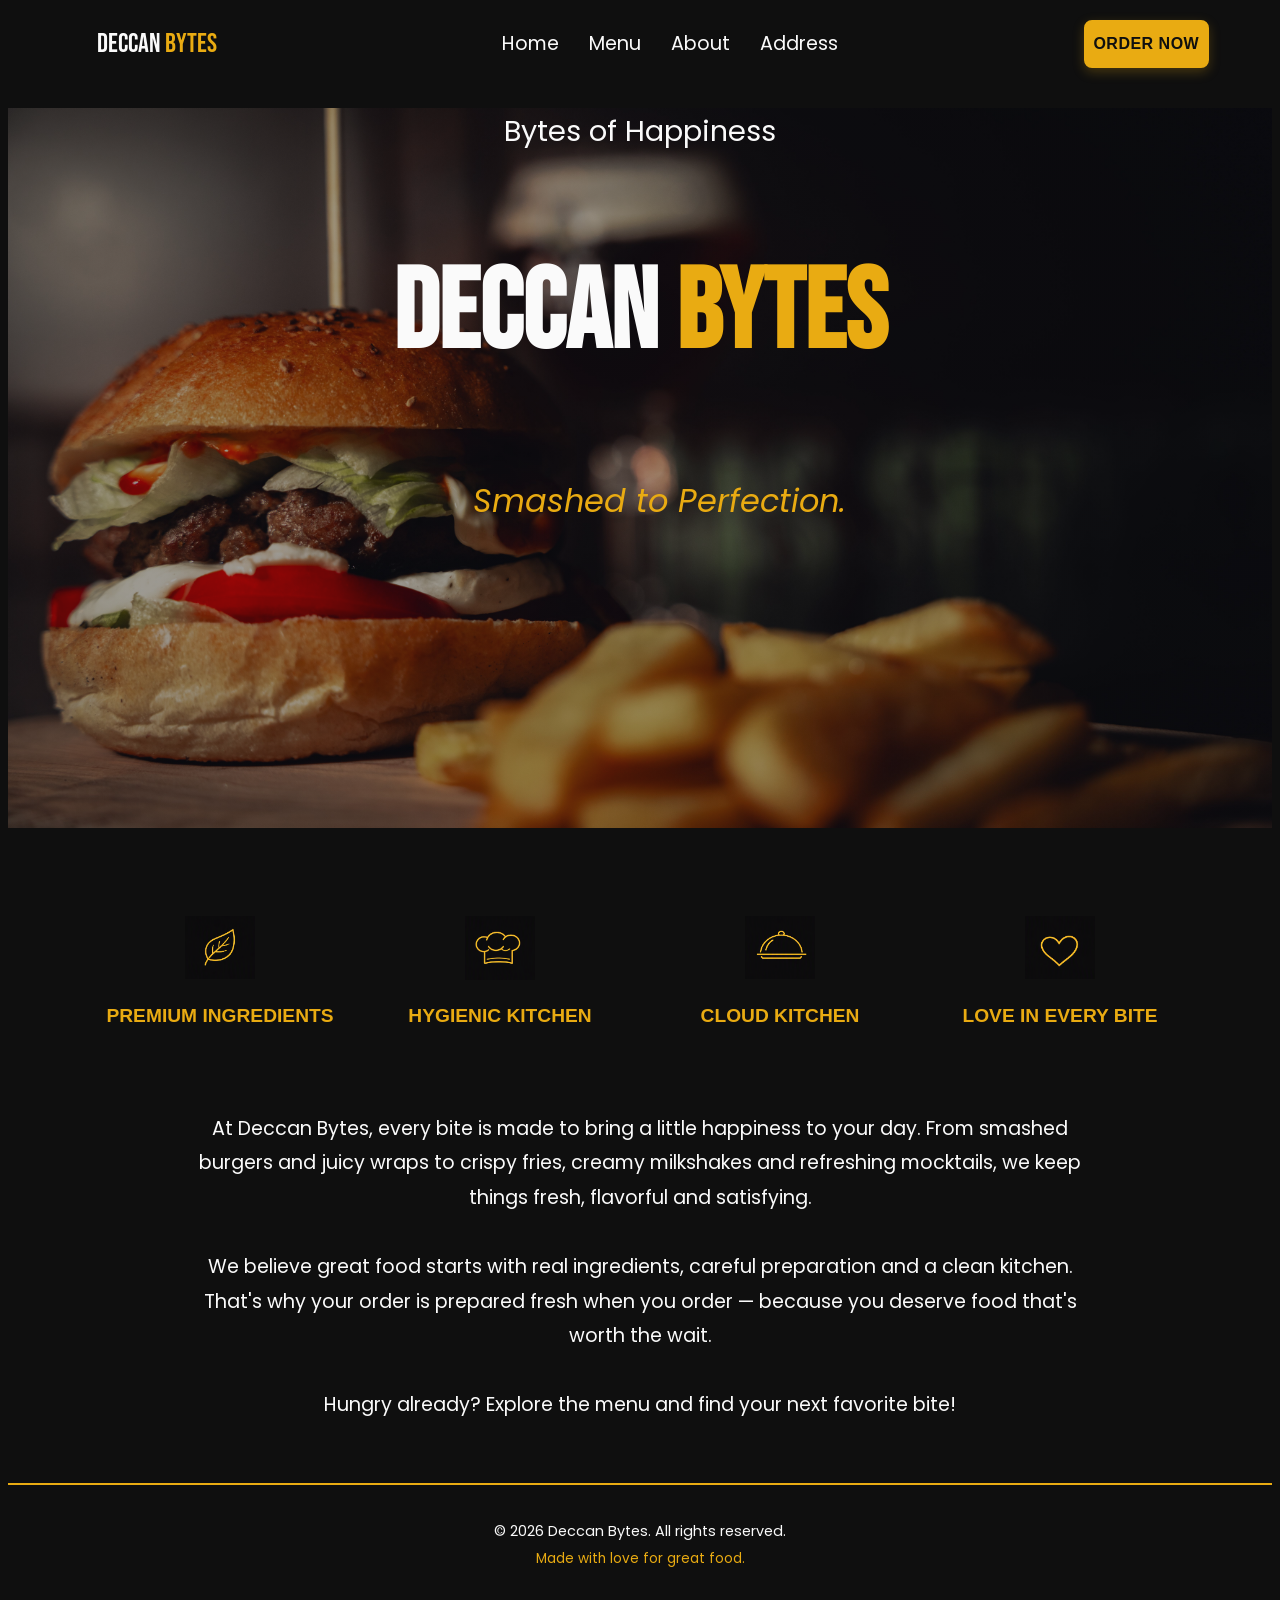
==== index.html @ 405ad227 "Initial Deccan Bytes website" ====
<!DOCTYPE html>
<html lang="en">
<head>
  <meta charset="UTF-8">

  <meta name="viewport" content="width=device-width, initial-scale=1.0">

  <meta
    name="description"
    content="Deccan Bytes — smashed burgers, juicy wraps, loaded fries, milkshakes and refreshing mocktails in Hyderabad."
  >

  <meta name="theme-color" content="#0F0F0F">

  <title>Deccan Bytes | Smashed to Perfection</title>

  <link rel="icon" type="image/png" href="truefavicon.png">

  <link rel="stylesheet" href="style.css">

  <link rel="preconnect" href="https://fonts.googleapis.com">
  <link rel="preconnect" href="https://fonts.gstatic.com" crossorigin>

  <link
    href="https://fonts.googleapis.com/css2?family=Bebas+Neue&family=Open+Sans:ital,wght@0,300..800;1,300..800&display=swap"
    rel="stylesheet"
  >

  <link
    href="https://fonts.googleapis.com/css2?family=Poppins:wght@100;200;300;400;500;600;700;800;900&display=swap"
    rel="stylesheet"
  >
</head>
  <body>
    <nav>
      <div class="brand"><span class="white-text">DECCAN</span> BYTES</div>
      <button id="menu-toggle">☰</button>

    <ul>
        <li><a href="index.html">Home</a></li>
        <li><a href="menupage.html">Menu</a></li>
        <li><a href="aboutpage.html">About</a></li>
        <li><a href="addresspage.html">Address</a></li>
    </ul>

<a href="addresspage.html" id="order-button">ORDER NOW</a>
</nav>
<section class="hero">
    
   <p id = "heading"> Bytes of Happiness</p>
   <h1 id = "actualheading"><span class="white-text">DECCAN</span> <span class="orange-text">BYTES</span></h1>
   <p id = "tagline2"><em>Smashed to Perfection.</em></p>
  
   </section>
   <section class="values">

  <div class="value-card">
    <img src="ICONS/ICONS - PREMIUM INGREDIENTS.png" alt="Leaf icon">
    <h2>PREMIUM INGREDIENTS</h2>
  </div>

  <div class="value-card">
    <img src="ICONS/ICONS - HYGIENIC KITCHEN.png" alt="Chef hat icon">
    <h2>HYGIENIC KITCHEN</h2>
  </div>

  <div class="value-card">
    <img src="ICONS/ICONS - CLOUD KITCHEN.png" alt="Serving cloche icon">
    <h2>CLOUD KITCHEN</h2>
  </div>

  <div class="value-card">
    <img src="ICONS/ICONS - LOVE IN EVERY BITE.png" alt="Heart icon">
    <h2>LOVE IN EVERY BITE</h2>
  </div>

</section>
   <p id = "text">At Deccan Bytes, every bite is made to bring a little happiness to your day. From smashed burgers and juicy wraps to crispy fries, creamy milkshakes and refreshing mocktails, we keep things fresh, flavorful and satisfying.
    

    <br><br>


We believe great food starts with real ingredients, careful preparation and a clean kitchen. That's why your order is prepared fresh when you order — because you deserve food that's worth the wait.


<br><br>


Hungry already? Explore the menu and find your next favorite bite! 
      </p>
      <script src="script.js"></script>
      <footer class="site-footer">
  <p>© 2026 Deccan Bytes. All rights reserved.</p>
  <p>Made with love for great food.</p>
</footer>
</body>
</html>
---- style.css ----
h1 {
  font-size: 3rem;
  font-family: 'Bebas Neue', cursive;
}

body {
  background-color: #0F0F0F;
  color: #E9AB12;
  font-family: 'Poppins', sans-serif;
}

.brand {
  font-size: 1.7rem;
  margin-left: 2vw;
  font-family: 'Bebas Neue', sans-serif;
}

.hero #heading {
  font-size: 1.8rem;
  font-family: 'Poppins', cursive;
  text-align: center;
}

.hero #actualheading {
  font-family: 'Bebas Neue', cursive;
  font-size: 7rem;
  text-align: center;
}

.hero #tagline2 {
  font-size: 2rem;
  margin-left: 3vw;
  margin-top: 5vh;
  text-align: center;
}


/* =========================
   NAVBAR
   ========================= */

nav {
  position: sticky;
  top: 0;
  z-index: 1000;
  display: flex;
  align-items: center;
  justify-content: space-between;
  background-color: #0F0F0F;
  padding: 5px 5%;
}

nav ul {
  display: flex;
  gap: 30px;
  list-style: none;
}

nav ul li a {
  text-decoration: none;
  color: #fafafa;
  font-size: 1.2rem;
  transition: 0.3s ease;
}

nav ul li a:hover {
  color: #fdfcfb;
  background-color: #ff6200;
  transform: scale(1.1);
}


/* HAMBURGER BUTTON */

#menu-toggle {
  display: none;
  background: none;
  border: none;
  color: #E9AB12;
  font-size: 2rem;
  cursor: pointer;
}

#order-button {
  position: relative;
  overflow: hidden;

  width: 125px;
  height: 48px;

  display: flex;
  align-items: center;
  justify-content: center;

  box-sizing: border-box;

  border: 2px solid #E9AB12;
  border-radius: 8px;

  background-color: #E9AB12;
  color: #0F0F0F;

  text-decoration: none;

  font-family: 'League Spartan', sans-serif;
  font-size: 1rem;
  font-weight: 800;
  letter-spacing: 0.5px;

  cursor: pointer;

  box-shadow: 0 4px 12px rgba(233, 171, 18, 0.25);

  transition:
    transform 0.25s ease,
    background-color 0.25s ease,
    color 0.25s ease,
    box-shadow 0.25s ease;
}

#order-button:hover {
  background-color: #0F0F0F;
  color: #E9AB12;
  text-decoration: none;

  transform: translateY(-3px);

  box-shadow: 0 7px 18px rgba(233, 171, 18, 0.35);
}

#order-button:active {
  transform: translateY(0);
}

#order-button:active {
  transform: translateY(0);
  box-shadow: 0 3px 8px rgba(233, 171, 18, 0.2);
}


/* =========================
   HERO
   ========================= */

.hero {
  min-height: 80vh;
  background-image: linear-gradient(
    rgba(15, 15, 15, 0.4),
    rgba(15, 15, 15, 0.4)
  ),
  url("thirdbackground.jpg");
  background-size: cover;
  background-position: center;
}

p {
  line-height: 1.6;
}
.values {
  display: grid;
  grid-template-columns: repeat(4, 1fr);
  gap: 20px;
  max-width: 1100px;
  margin: 60px auto;
  padding: 0 20px;
}

.value-card {
  text-align: center;
  padding: 25px 15px;
}

.value-card img {
  width: 70px;
  height: 70px;
  object-fit: contain;
  margin-bottom: 15px;
}

.value-card h2 {
  font-family: 'League Spartan', sans-serif;
  color: #E9AB12;
  font-size: 1.2rem;
  margin: 0;
}

.white-text {
  color: #fafafa;
}

.orange-text {
  color: #E9AB12;
}

#heading {
  color: #fafafa;
}

#text {
  color: #fafafa;
  font-size: 1.2rem;
  text-align: center;
  max-width: 900px;
  margin: 60px auto;
  line-height: 1.8;
}


/* =========================
   MENU
   ========================= */

#menu-heading {
  font-family: 'Bebas Neue', cursive;
  font-size: 4rem;
  text-align: center;
  padding-top: 50px;
}

.menu-grid {
  display: grid;
  grid-template-columns: 1fr 1fr;
  gap: 25px;
}


/* =========================
   BURGERS
   ========================= */

#burgers {
  background-color: #b09471;
  border-radius: 10px;
  padding: 20px;
  border: 2px solid #000000;
}

.bimage {
  width: 137.5px;
  height: 158.5px;
  border-radius: 10px;
}

.menu-item1 {
  display: flex;
  align-items: center;
  justify-content: space-between;
  padding: 20px;
  background-color: #b8a389;
  color: #0F0F0F;
  border-radius: 10px;
}

.description {
  flex: 1;
  margin-right: 20px;
  font-size: 1.2rem;
  font-family: 'Poppins', sans-serif;
  background-color: #b1987b;
  color: #010000;
  padding: 10px;
  border-radius: 10px;
}

.rate {
  color: #d40000;
  font-size: 1.3rem;
}

.burgrow {
  display: flex;
  align-items: center;
  gap: 15px;
  margin-bottom: 30px;
}

.menu-section-heading {
  font-family: 'League Spartan', sans-serif;
  font-size: 2.5rem;
  margin-bottom: 30px;
  margin-right: 20px;
  color: #0F0F0F;
  text-align: center;
}


/* MOBILE COMPONENTS - HIDDEN ON DESKTOP */

.mobile-components {
  display: none;
}


/* =========================
   WRAPS
   ========================= */

#wraps {
  background-color: #b09471;
  border-radius: 10px;
  padding: 20px;
  border: 2px solid #000000;
}


/* =========================
   SABBA
   ========================= */

.sabbrow {
  display: flex;
  align-items: center;
  gap: 15px;
}

.simage {
  width: 137.5px;
  height: 158.5px;
  border-radius: 10px;
}

.sabbtext {
  flex: 1;
}


/* =========================
   COMBOS
   ========================= */

#combos {
  background-color: #030202;
  border-radius: 10px;
  padding: 20px;
  border: 2px solid #000000;
}

#combos-top-heading {
  font-family: 'League Spartan', sans-serif;
  font-size: 2.5rem;
  margin-bottom: 30px;
  margin-right: 20px;
  color: #E9AB12;
  text-align: center;
}

#below-combo {
  font-family: 'Poppins', sans-serif;
  font-size: 1.2rem;
  text-align: center;
  margin-bottom: 30px;
  color: #efecec;
}

.combo-name {
  font-family: 'Bebas Neue', cursive;
  font-size: 2.5rem;
  text-align: center;
  margin-bottom: 30px;
  color: #f7f7f7;
}


/* COMBO CONTENT */

.combo-content {
  display: flex;
  flex-direction: column;
  gap: 20px;
}


/* ONLY THE LIST + IMAGE ARE SIDE BY SIDE */

.combo-main {
  display: flex;
  align-items: center;
  gap: 20px;
}

.combo-main ul {
  flex: 1;
  margin: 0;
}

.combo-main ul li {
  font-family: 'Poppins', sans-serif;
  font-size: 1.2rem;
  margin-bottom: 15px;
  color: #efecec;
  list-style-type: disc;
}

.combo-image {
  height: 218px;
  width: 228px;
  border-radius: 15px;
}


/* CHICKEN CRUNCH IMAGE */

#chickencrunchcombo img {
  height: 210px;
  width: 228px;
  border-radius: 15px;
}


/* COMBO PRICE */

#combos .rate {
  color: #eeece7;
  font-size: 1.3rem;
  text-align: center;
  margin-top: 10px;
  background-color: #d00000;
  border: 2px solid #d00000;
  border-radius: 15px;
}


/* COMBO DESCRIPTION */

#combos .description {
  margin-right: 0;
}


/* RED TEXT */

.red-text {
  color: #ff0000;
}


/* =========================
   SIDES
   ========================= */

#sides {
  background-color: #020202;
  border-radius: 10px;
  padding: 20px;
  border: 2px solid #000000;
}

#sides .menu-item1 {
  background-color: #1a1a1a;
  color: #fafafa;
}

#sides .menu-section-heading {
  color: #E9AB12;
}

.side-image {
  width: 384px;
  height: 231.25px;
  border-radius: 15px;
  display: block;
  margin: 0 auto;
}


/* =========================
   MILKSHAKES
   ========================= */

.milkshake-content {
  display: flex;
  align-items: center;
  gap: 20px;
}

.milkshake-list {
  flex: 1;
}

.drink-item {
  display: flex;
  align-items: center;
  gap: 8px;
  margin-bottom: 18px;
  font-family: 'Poppins', sans-serif;
  font-size: 1rem;
  color: #f8f3f3;
}

.dots {
  flex: 1;
  border-bottom: 2px dotted #f8f3f3;
  min-width: 20px;
}

.drink-price {
  color: #d00000;
  font-weight: 600;
  white-space: nowrap;
}

.milkshake-image {
  width: 190px;
  height: 270px;
  object-fit: cover;
  border-radius: 15px;
}


/* =========================
   MOCKTAILS
   ========================= */

.mocktail-content {
  display: flex;
  align-items: center;
  gap: 20px;
}

.mocktail-list {
  flex: 1;
}

.mocktail-image {
  width: 190px;
  height: 270px;
  object-fit: cover;
  border-radius: 15px;
}


/* =========================
   ABOUT
   ========================= */

#about {
  background-color: #020202;
  border-radius: 10px;
  padding: 40px;
  border: 2px solid #000000;
}

#about .menu-section-heading {
  color: #E9AB12;
  text-align: center;
  margin-bottom: 30px;
}

.about-content {
  max-width: 850px;
  margin: 0 auto;
  text-align: center;
}

.about-content h2 {
  color: #d00000;
  font-family: 'Bebas Neue', sans-serif;
  font-size: 2rem;
  letter-spacing: 1px;
  margin-top: 25px;
  margin-bottom: 12px;
}

.about-content p {
  color: #f8f3f3;
  font-family: 'Poppins', sans-serif;
  font-size: 1rem;
  line-height: 1.8;
  margin-bottom: 18px;
}

.about-highlight {
  color: #E9AB12 !important;
  font-size: 1.1rem !important;
  margin-top: 30px;
}
.address {
  max-width: 700px;
  margin: 30px auto;
  padding: 20px 25px;

  background-color: #1a1a1a;
  border: 2px solid #E9AB12;
  border-radius: 10px;

  color: #fafafa;
  font-family: 'Poppins', sans-serif;
  font-size: 1.1rem;
  line-height: 1.7;
  text-align: center;

  box-shadow: 0 5px 15px rgba(233, 171, 18, 0.15);
}
/* FOOTER */
.site-footer {
  margin-top: 60px;
  padding: 30px 20px;
  background-color: #0F0F0F;
  border-top: 2px solid #E9AB12;
  text-align: center;
}

.site-footer p {
  margin: 5px 0;
  color: #fafafa;
  font-family: 'Poppins', sans-serif;
  font-size: 0.9rem;
}

.site-footer p:last-child {
  color: #E9AB12;
  font-size: 0.85rem;
}
.values h2 {
    font-family: 'League Spartan', sans-serif;
  color: #E9AB12;
  font-size: 1.2rem;
  margin: 0;
}
.address-layout {
  display: grid;
  grid-template-columns: 1fr 1fr;
  gap: 40px;
  align-items: center;
  max-width: 1100px;
  margin: 60px auto;
  padding: 20px;
}

.address-content {
  text-align: center;
}

.map-container {
  width: 100%;
  height: 320px;
  border-radius: 18px;
  overflow: hidden;
  border: 2px solid #E9AB12;
  box-shadow: 0 5px 20px rgba(233, 171, 18, 0.15);
}

.map-container iframe {
  width: 100%;
  height: 100%;
  border: 0;
}
.nugget-info {
  flex: 1;
}

.nugget-info .menu-item1 {
  margin-bottom: 15px;
}
/* ADDRESS PAGE */

.address-layout {
  display: grid;
  grid-template-columns: 1fr 1fr;
  gap: 40px;
  align-items: center;
  max-width: 1100px;
  margin: 60px auto;
  padding: 20px;
}

.address-content {
  text-align: center;
}

.address-content .menu-section-heading {
  color: #E9AB12;
  margin-bottom: 25px;
}

.address {
  max-width: 600px;
  margin: 0 auto 25px;
  padding: 20px 25px;
  background-color: #1a1a1a;
  border: 2px solid #E9AB12;
  border-radius: 12px;
  color: #fafafa;
  font-family: 'Poppins', sans-serif;
  font-size: 1rem;
  line-height: 1.7;
  text-align: center;
  box-shadow: 0 5px 15px rgba(233, 171, 18, 0.15);
}

/* PHONE + WHATSAPP */

.contact-info {
  display: flex;
  flex-direction: column;
  align-items: center;
  gap: 12px;
  margin: 25px 0;
}

.phone-link,
.whatsapp-link {
  display: inline-block;
  width: 240px;
  padding: 12px 18px;
  border-radius: 10px;
  text-decoration: none;
  font-family: 'Poppins', sans-serif;
  font-weight: 600;
  transition: 0.25s ease;
}

.phone-link {
  background-color: #E9AB12;
  color: #0F0F0F;
}

.whatsapp-link {
  background-color: #1a1a1a;
  color: #E9AB12;
  border: 2px solid #E9AB12;
}

.phone-link:hover,
.whatsapp-link:hover {
  transform: translateY(-3px);
}

/* QR CODE */

.qr-section {
  margin-top: 25px;
  text-align: center;
}

.whatsapp-qr {
  width: 170px;
  height: 170px;
  padding: 10px;
  background-color: #ffffff;
  border-radius: 15px;
  border: 2px solid #E9AB12;
  box-shadow: 0 5px 15px rgba(233, 171, 18, 0.15);
}

.qr-section p {
  margin-top: 10px;
  color: #fafafa;
  font-family: 'Poppins', sans-serif;
  font-size: 0.9rem;
}

/* MAP */

.map-container {
  width: 100%;
  height: 420px;
  border-radius: 18px;
  overflow: hidden;
  border: 2px solid #E9AB12;
  box-shadow: 0 5px 20px rgba(233, 171, 18, 0.15);
}

.map-container iframe {
  width: 100%;
  height: 100%;
  border: 0;
}
/* =========================
   MOBILE RESPONSIVE
   ========================= */
@media (max-width: 768px) {

  /* =========================
     NAVBAR
     ========================= */

  nav {
    padding: 12px 15px;
    flex-wrap: nowrap;
    gap: 10px;
  }

  .brand {
    font-size: 1.4rem;
    margin-left: 0;
    margin-right: auto;
  }

  #menu-toggle {
    display: block;
    flex-shrink: 0;
  }

  nav ul {
    display: none;
    width: 100%;
    flex-direction: column;
    text-align: center;
    gap: 15px;
    padding: 15px 0;
  }

  nav ul.active {
    display: flex;
  }

  #order-button {
    display: flex;
    width: 105px;
    height: 40px;
    font-size: 0.8rem;
    flex-shrink: 0;
  }


  /* =========================
     GENERAL
     ========================= */

  body {
    overflow-x: hidden;
  }

  .menu-grid {
    display: block;
    padding: 10px;
  }

  .menu-section-heading {
    font-size: 2rem;
  }


  /* =========================
     MOBILE BURGERS
     ========================= */

  .burgrow {
    gap: 10px;
    margin-bottom: 25px;
  }

  .desktop-description {
    display: none;
  }

  .mobile-components {
    display: block;
    font-size: 0.85rem;
    color: #0F0F0F;
    margin: 8px 0 0;
    line-height: 1.5;
  }

  .menu-item1 {
    font-size: 1.1rem;
    line-height: 1.3;
    padding: 15px;
  }

  .rate {
    font-size: 1rem;
    white-space: nowrap;
  }


  /* =========================
     BURGER / OTHER IMAGES
     ========================= */

  .bimage {
    width: 100%;
    max-width: 137.5px;
    height: auto;
  }

  .side-image {
    width: 100%;
    max-width: 384px;
    height: auto;
  }


  /* =========================
     MILKSHAKES
     ========================= */

  .milkshake-content {
    flex-direction: column;
    align-items: center;
  }

  .milkshake-list {
    width: 100%;
  }

  .milkshake-image {
    width: 150px;
    height: 210px;
  }


  /* =========================
     MOCKTAILS
     ========================= */

  .mocktail-content {
    flex-direction: column;
    align-items: center;
  }

  .mocktail-list {
    width: 100%;
  }

  .mocktail-image {
    width: 150px;
    height: 210px;
  }


  /* =========================
     DRINK LIST
     ========================= */

  .drink-item {
    font-size: 0.85rem;
    gap: 5px;
    margin-bottom: 15px;
  }

  .dots {
    min-width: 10px;
  }


  /* =========================
     ABOUT
     ========================= */

  #about {
    padding: 25px 18px;
  }

  .about-content {
    width: 100%;
  }

  .about-content h2 {
    font-size: 1.6rem;
  }

  .about-content p {
    font-size: 0.9rem;
    line-height: 1.7;
  }


  /* =========================
     VALUES
     ========================= */

  .values {
    grid-template-columns: repeat(2, 1fr);
    gap: 10px;
    margin: 40px auto;
  }

  .value-card {
    padding: 15px 5px;
  }

  .value-card img {
    width: 55px;
    height: 55px;
  }

  .value-card h2 {
    font-size: 1rem;
  }


  /* =========================
     ADDRESS
     ========================= */

  .address {
    margin: 20px 10px;
    padding: 15px;
    font-size: 0.9rem;
  }

  .address-layout {
    grid-template-columns: 1fr;
    gap: 30px;
    padding: 10px;
  }

  .map-container {
    height: 300px;
  }

  .whatsapp-qr {
    width: 150px;
    height: 150px;
  }

}
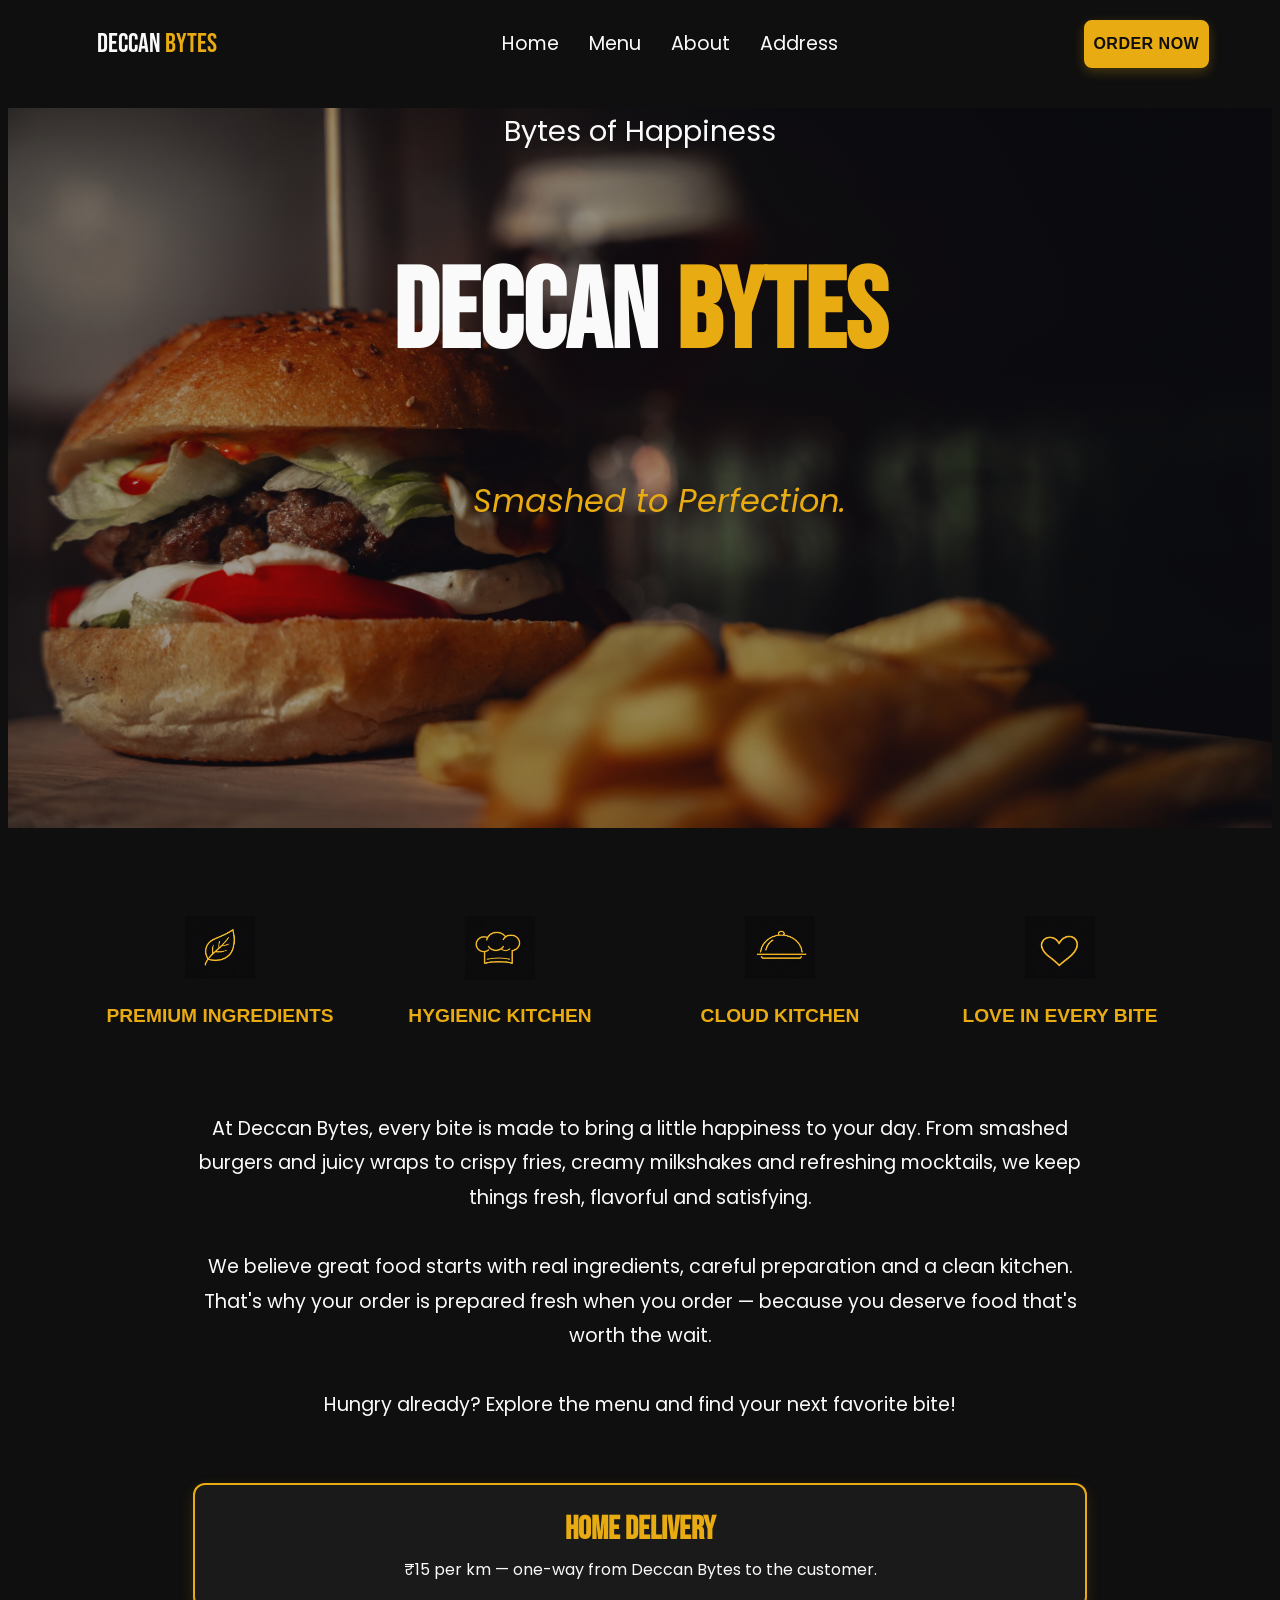
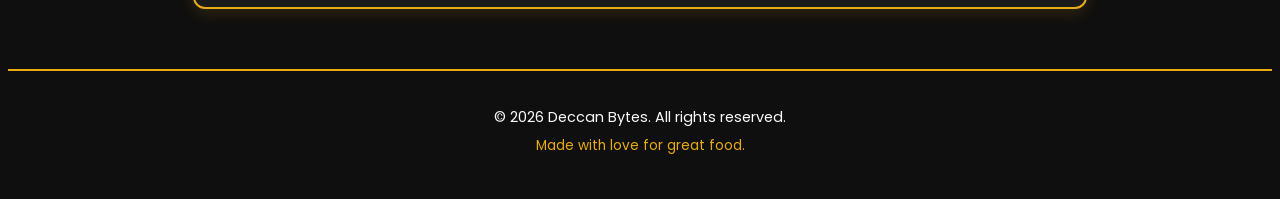
==== commit bcc6c692: "Add home delivery charge notice" ====
--- a/index.html
+++ b/index.html
@@ -90,6 +90,10 @@
 Hungry already? Explore the menu and find your next favorite bite! 
       </p>
       <script src="script.js"></script>
+      <section class="delivery-notice">
+  <h2>HOME DELIVERY</h2>
+  <p>₹15 per km — one-way from Deccan Bytes to the customer.</p>
+</section>
       <footer class="site-footer">
   <p>© 2026 Deccan Bytes. All rights reserved.</p>
   <p>Made with love for great food.</p>
--- a/style.css
+++ b/style.css
@@ -766,6 +766,30 @@
   height: 100%;
   border: 0;
 }
+.delivery-notice {
+  max-width: 850px;
+  margin: 50px auto 0;
+  padding: 25px 20px;
+  text-align: center;
+  background-color: #1a1a1a;
+  border: 2px solid #E9AB12;
+  border-radius: 12px;
+  box-shadow: 0 5px 15px rgba(233, 171, 18, 0.15);
+}
+
+.delivery-notice h2 {
+  margin: 0 0 8px;
+  color: #E9AB12;
+  font-family: 'Bebas Neue', sans-serif;
+  font-size: 2rem;
+}
+
+.delivery-notice p {
+  margin: 0;
+  color: #fafafa;
+  font-family: 'Poppins', sans-serif;
+  font-size: 1rem;
+}
 /* =========================
    MOBILE RESPONSIVE
    ========================= */
@@ -1005,5 +1029,16 @@
     width: 150px;
     height: 150px;
   }
-
+.delivery-notice {
+  margin: 35px 15px 0;
+  padding: 20px 15px;
+}
+
+.delivery-notice h2 {
+  font-size: 1.7rem;
+}
+
+.delivery-notice p {
+  font-size: 0.85rem;
+}
 }
